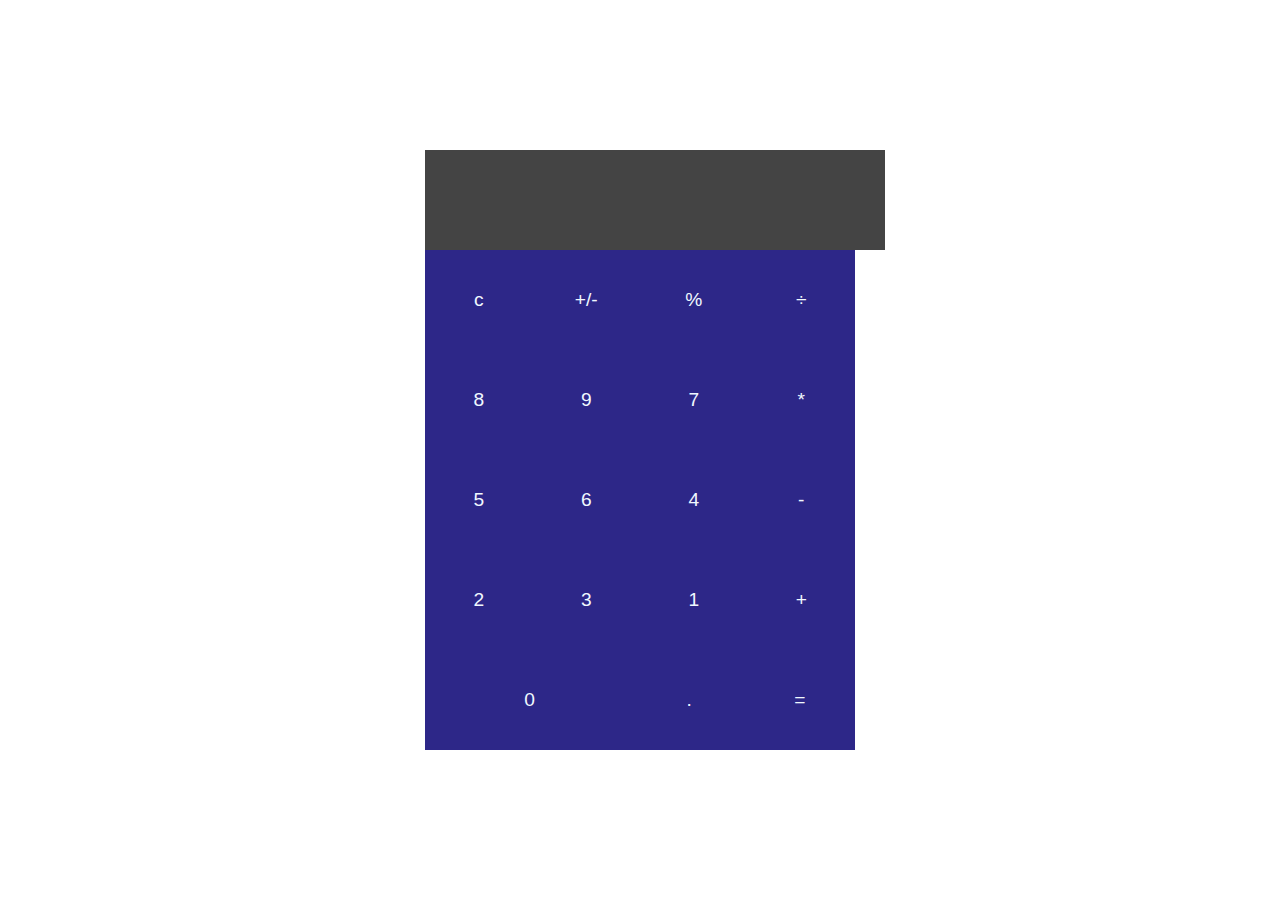
==== index.html @ 7f9dfc3f "interface de calcul" ====
<!DOCTYPE html>
<html lang="en">
<head>
    <meta charset="UTF-8">
    <meta http-equiv="X-UA-Compatible" content="IE=edge">
    <meta name="viewport" content="width=device-width, initial-scale=1.0">
    <title>Document</title>
    <link rel="stylesheet" href="style.css">
</head>
<body>
    <div id="app">
        <div class="row">
            <input type="text" id="screen">
        </div>

        <div class="row">
            <button onclick="clearScreen()">c</button>
            <button onclick="">+/-</button>
            <button onclick="">%</button>
            <button onclick="display('/')">&#247</button>
        </div>

        <div class="row">
            <button onclick="display(8)">8</button>
            <button onclick="display(9)">9</button>
            <button onclick="display(7)">7</button>
            <button onclick="display('*')">*</button>
        </div>

        <div class="row">
            <button onclick="display(5)">5</button>
            <button onclick="display(6)">6</button>
            <button onclick="display(4)">4</button>
            <button onclick="display('-')">-</button>
        </div>

        <div class="row">
            <button onclick="display(2)">2</button>
            <button onclick="display(3)">3</button>
            <button onclick="display(1)">1</button>
            <button onclick="display('+')">+</button>
        </div>

        <div class="row">
            <button onclick="display(0)" class="zero">0</button>
            <button onclick="display('.')">.</button>
            <button onclick="calculer() ">=</button>
        </div>
    </div>
    <script src="calcul.js"></script>
</body>
</html>
---- style.css ----
/*! charger font calcul */
/*? charger font calcul */

body {
    padding: 0;
    margin: 0;
    box-sizing: border-box;
    display: flex;
    height: 100vh;
    justify-content: center;
    align-items: center;
}
#app {
    background-color: #3f51b4;
    width: 430px;
    height: 600px;
}
.row {
    display: flex;
    height: 100px;
}
input[type="text"], button {
    flex: 1;
    border: none;
    outline: none;
}
input[type="text"]{
    background-color: rgb(68, 68, 68);
    color: aliceblue;
    font-size: 2em;
    padding: 0 20px;
}
button {
    background-color: rgb(45, 39, 136);
    color: aliceblue;
    font-size: 1.2em;
}
button:hover {
    background-color: rgb(117, 117, 117);
    cursor: pointer;
}
.zero {
    flex: 2;
}
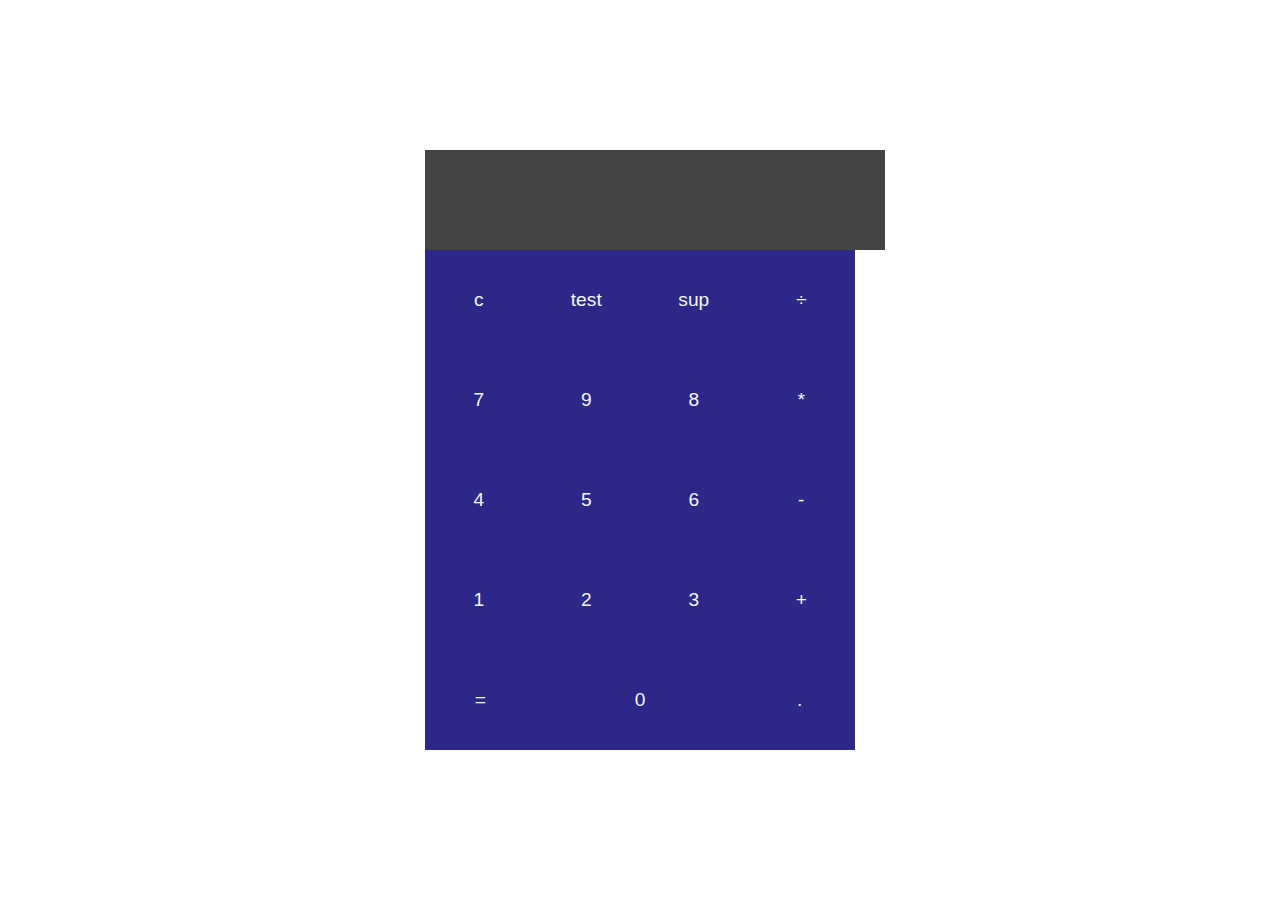
==== commit dcb47bef: "vesion simple de calcul avec moins des errours avec un algo simble" ====
--- a/index.html
+++ b/index.html
@@ -8,45 +8,46 @@
     <link rel="stylesheet" href="style.css">
 </head>
 <body>
-    <div id="app">
+    
+     <div id="app">
         <div class="row">
-            <input type="text" id="screen">
+            <input type="text" id="screen" >
         </div>
 
         <div class="row">
             <button onclick="clearScreen()">c</button>
-            <button onclick="">+/-</button>
-            <button onclick="">%</button>
-            <button onclick="display('/')">&#247</button>
+            <button onclick="consoleTest()">test</button>
+            <button onclick="">sup</button>
+            <button onclick="operation('/')">&#247</button>
         </div>
 
         <div class="row">
-            <button onclick="display(8)">8</button>
-            <button onclick="display(9)">9</button>
-            <button onclick="display(7)">7</button>
-            <button onclick="display('*')">*</button>
+            <button onclick="display('7')">7</button>
+            <button onclick="display('9')">9</button>
+            <button onclick="display('8')">8</button>
+            <button onclick="operation('*')">*</button>
         </div>
 
         <div class="row">
-            <button onclick="display(5)">5</button>
-            <button onclick="display(6)">6</button>
-            <button onclick="display(4)">4</button>
-            <button onclick="display('-')">-</button>
+            <button onclick="display('4')">4</button>
+            <button onclick="display('5')">5</button>
+            <button onclick="display('6')">6</button>
+            <button onclick="operation('-')">-</button>
         </div>
 
         <div class="row">
-            <button onclick="display(2)">2</button>
-            <button onclick="display(3)">3</button>
-            <button onclick="display(1)">1</button>
-            <button onclick="display('+')">+</button>
+            <button onclick="display('1')">1</button>
+            <button onclick="display('2')">2</button>
+            <button onclick="display('3')">3</button>
+            <button onclick="operation('+')">+</button>
         </div>
 
         <div class="row">
-            <button onclick="display(0)" class="zero">0</button>
+            <button onclick="caculerScreen(queue)">=</button>
+            <button onclick="display('0')" class="zero">0</button>
             <button onclick="display('.')">.</button>
-            <button onclick="calculer() ">=</button>
         </div>
-    </div>
+    </div> 
     <script src="calcul.js"></script>
 </body>
 </html>--- a/style.css
+++ b/style.css
@@ -1,7 +1,10 @@
-/*! charger font calcul */
+/* ! charger font calcul */
 /*? charger font calcul */
 
-body {
+
+
+
+ body {
     padding: 0;
     margin: 0;
     box-sizing: border-box;
@@ -41,4 +44,4 @@
 }
 .zero {
     flex: 2;
-}+}  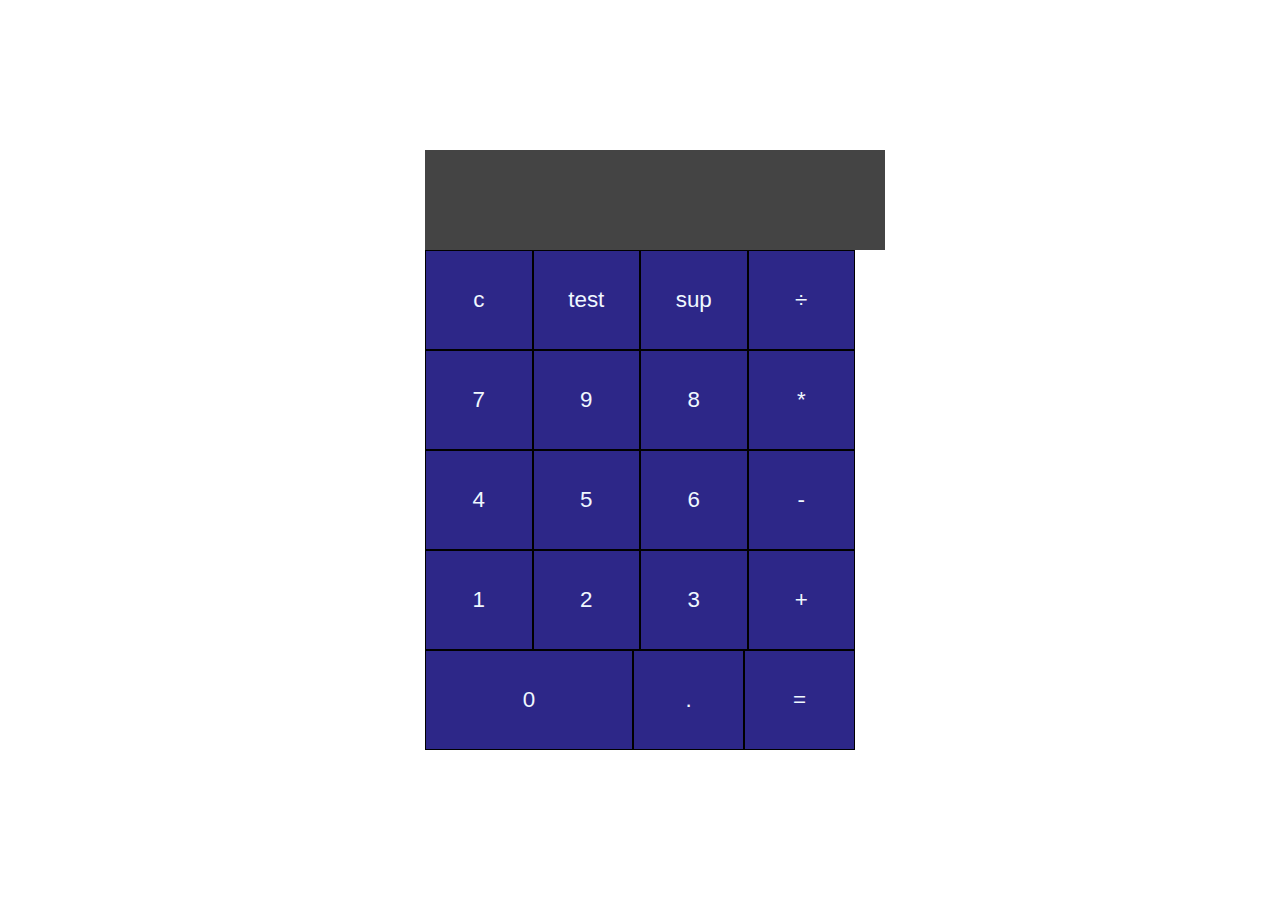
==== commit fa397d9f: "final version of the calcul" ====
--- a/index.html
+++ b/index.html
@@ -17,7 +17,7 @@
         <div class="row">
             <button onclick="clearScreen()">c</button>
             <button onclick="consoleTest()">test</button>
-            <button onclick="">sup</button>
+            <button onclick="supermer()">sup</button>
             <button onclick="operation('/')">&#247</button>
         </div>
 
@@ -43,9 +43,9 @@
         </div>
 
         <div class="row">
-            <button onclick="caculerScreen(queue)">=</button>
             <button onclick="display('0')" class="zero">0</button>
             <button onclick="display('.')">.</button>
+            <button onclick="caculerScreen(queue)">=</button>
         </div>
     </div> 
     <script src="calcul.js"></script>
--- a/style.css
+++ b/style.css
@@ -1,47 +1,46 @@
 /* ! charger font calcul */
 /*? charger font calcul */
 
-
-
-
- body {
-    padding: 0;
-    margin: 0;
-    box-sizing: border-box;
-    display: flex;
-    height: 100vh;
-    justify-content: center;
-    align-items: center;
+body {
+  padding: 0;
+  margin: 0;
+  box-sizing: border-box;
+  display: flex;
+  height: 100vh;
+  justify-content: center;
+  align-items: center;
 }
 #app {
-    background-color: #3f51b4;
-    width: 430px;
-    height: 600px;
+  background-color: #3f51b4;
+  width: 430px;
+  height: 600px;
 }
 .row {
-    display: flex;
-    height: 100px;
+  display: flex;
+  height: 100px;
 }
-input[type="text"], button {
-    flex: 1;
-    border: none;
-    outline: none;
+input[type="text"],
+button {
+  flex: 1;
+  border: none;
+  outline: none;
 }
-input[type="text"]{
-    background-color: rgb(68, 68, 68);
-    color: aliceblue;
-    font-size: 2em;
-    padding: 0 20px;
+input[type="text"] {
+  background-color: rgb(68, 68, 68);
+  color: aliceblue;
+  font-size: 2em;
+  padding: 20px 20px;
 }
 button {
-    background-color: rgb(45, 39, 136);
-    color: aliceblue;
-    font-size: 1.2em;
+  background-color: rgb(45, 39, 136);
+  color: aliceblue;
+  font-size: 1.4em;
+  border: 1px solid black;
 }
 button:hover {
-    background-color: rgb(117, 117, 117);
-    cursor: pointer;
+  background-color: rgb(84, 104, 219);
+  cursor: pointer;
 }
 .zero {
-    flex: 2;
-}  +  flex: 2;
+}
